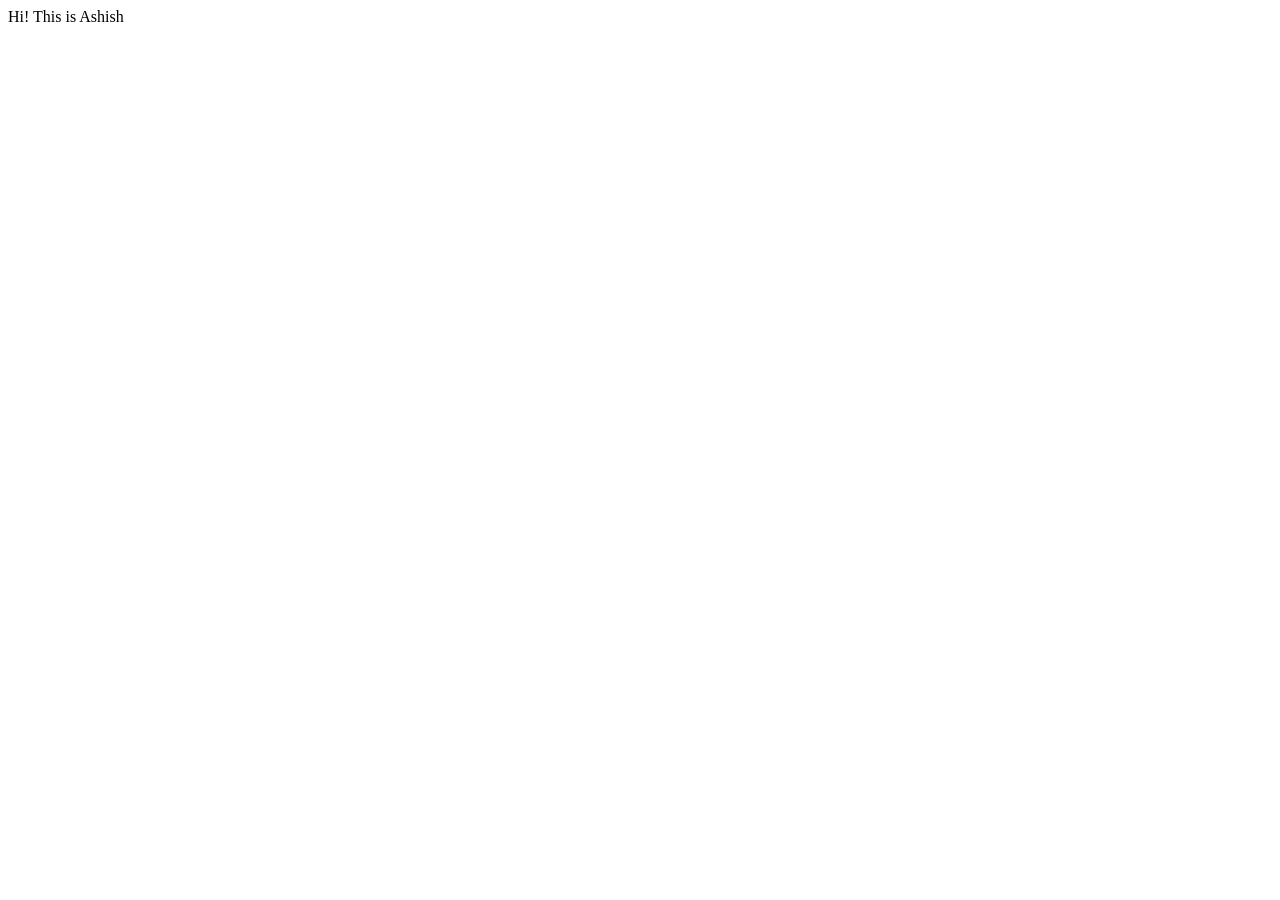
==== index.html @ 220052bf "created main page" ====
<!DOCTYPE html>
<html lang="en">
<head>
    <meta charset="UTF-8">
    <meta name="viewport" content="width=device-width, initial-scale=1.0">
    <title>Document</title>
</head>
<body>
    Hi! This is Ashish
</body>
</html>
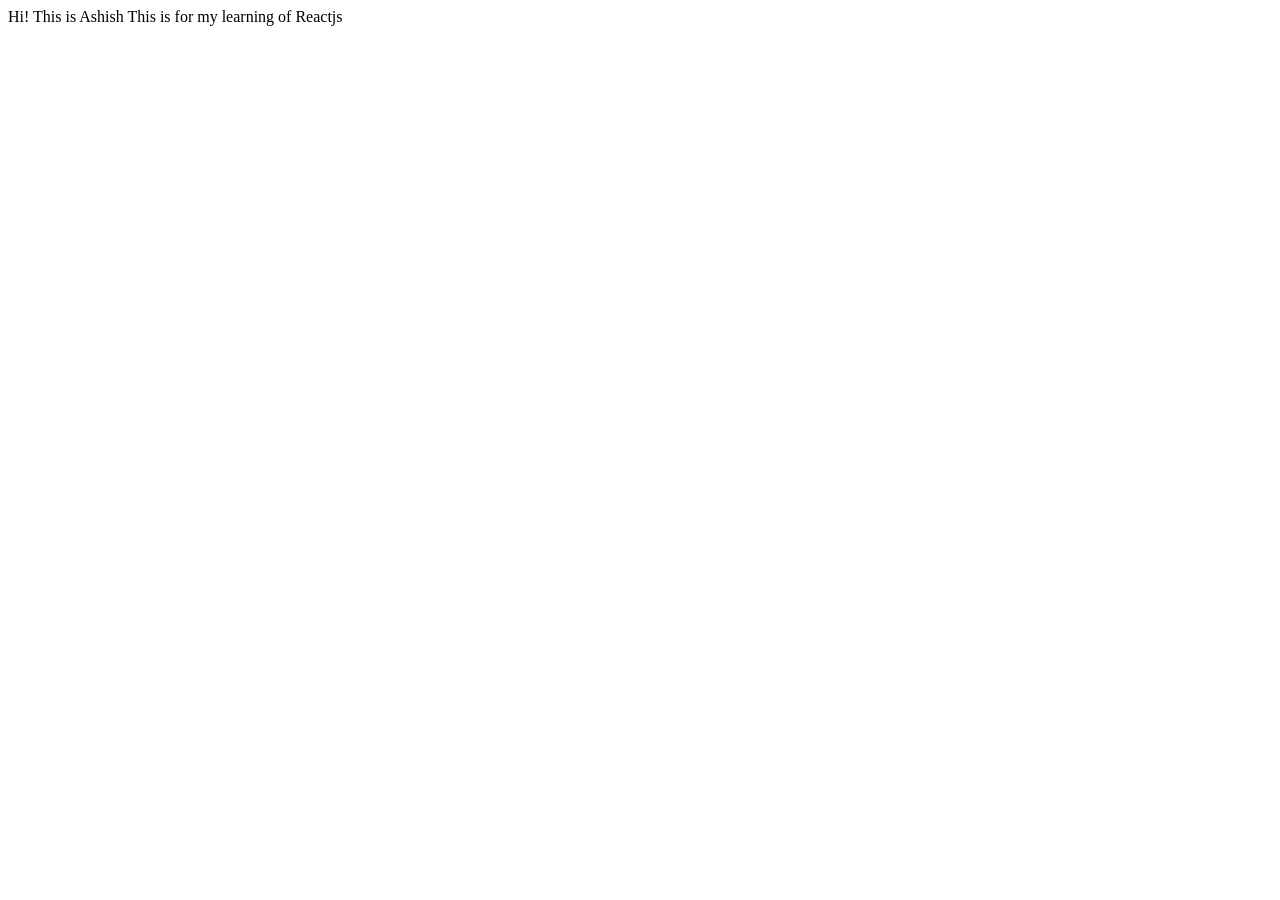
==== commit 76fb9a87: "updated basic page" ====
--- a/index.html
+++ b/index.html
@@ -7,5 +7,6 @@
 </head>
 <body>
     Hi! This is Ashish
+    This is for my learning of Reactjs
 </body>
 </html>
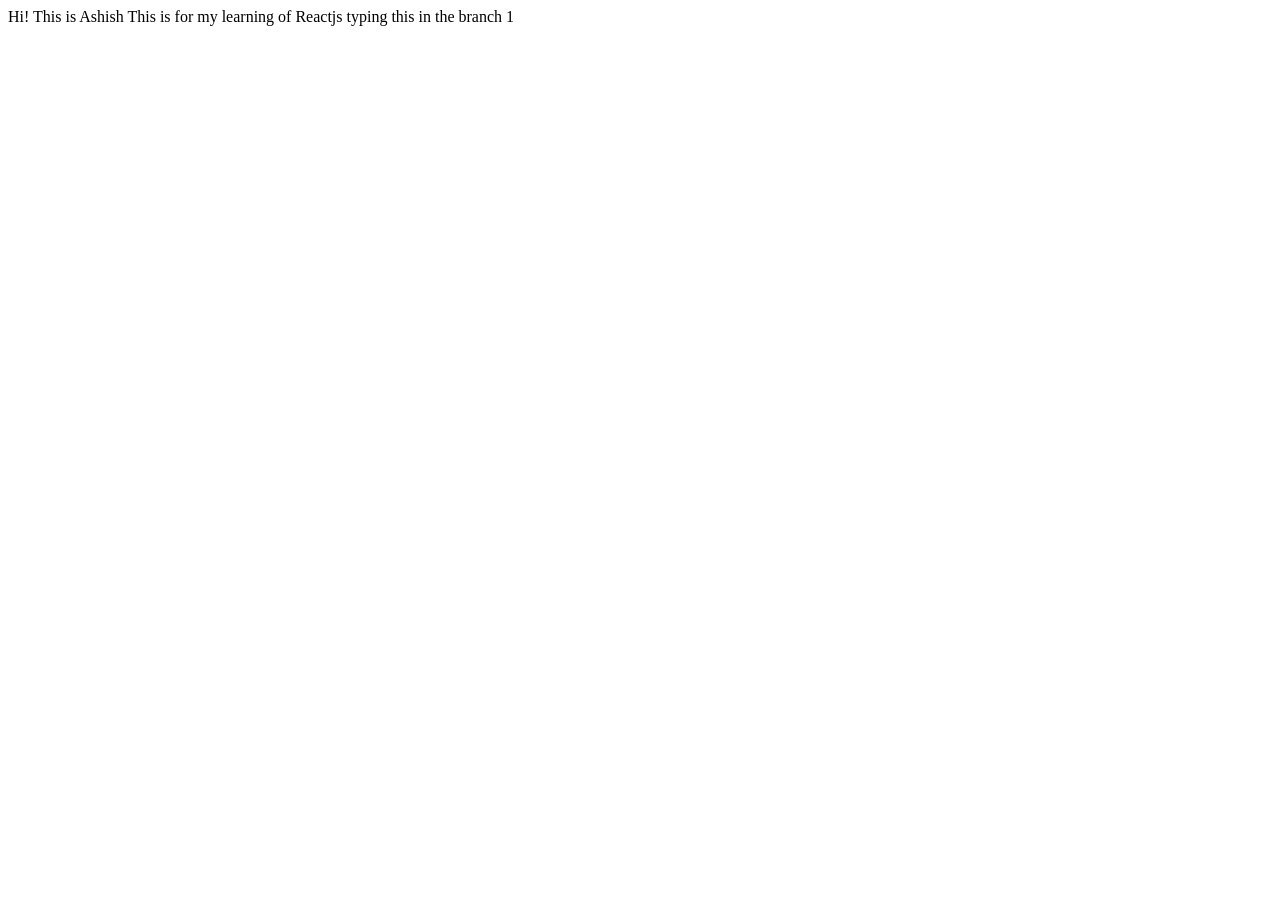
==== commit 43d925bb: "branch1 commit" ====
--- a/index.html
+++ b/index.html
@@ -8,5 +8,7 @@
 <body>
     Hi! This is Ashish
     This is for my learning of Reactjs
+
+    typing this in the branch 1
 </body>
 </html>
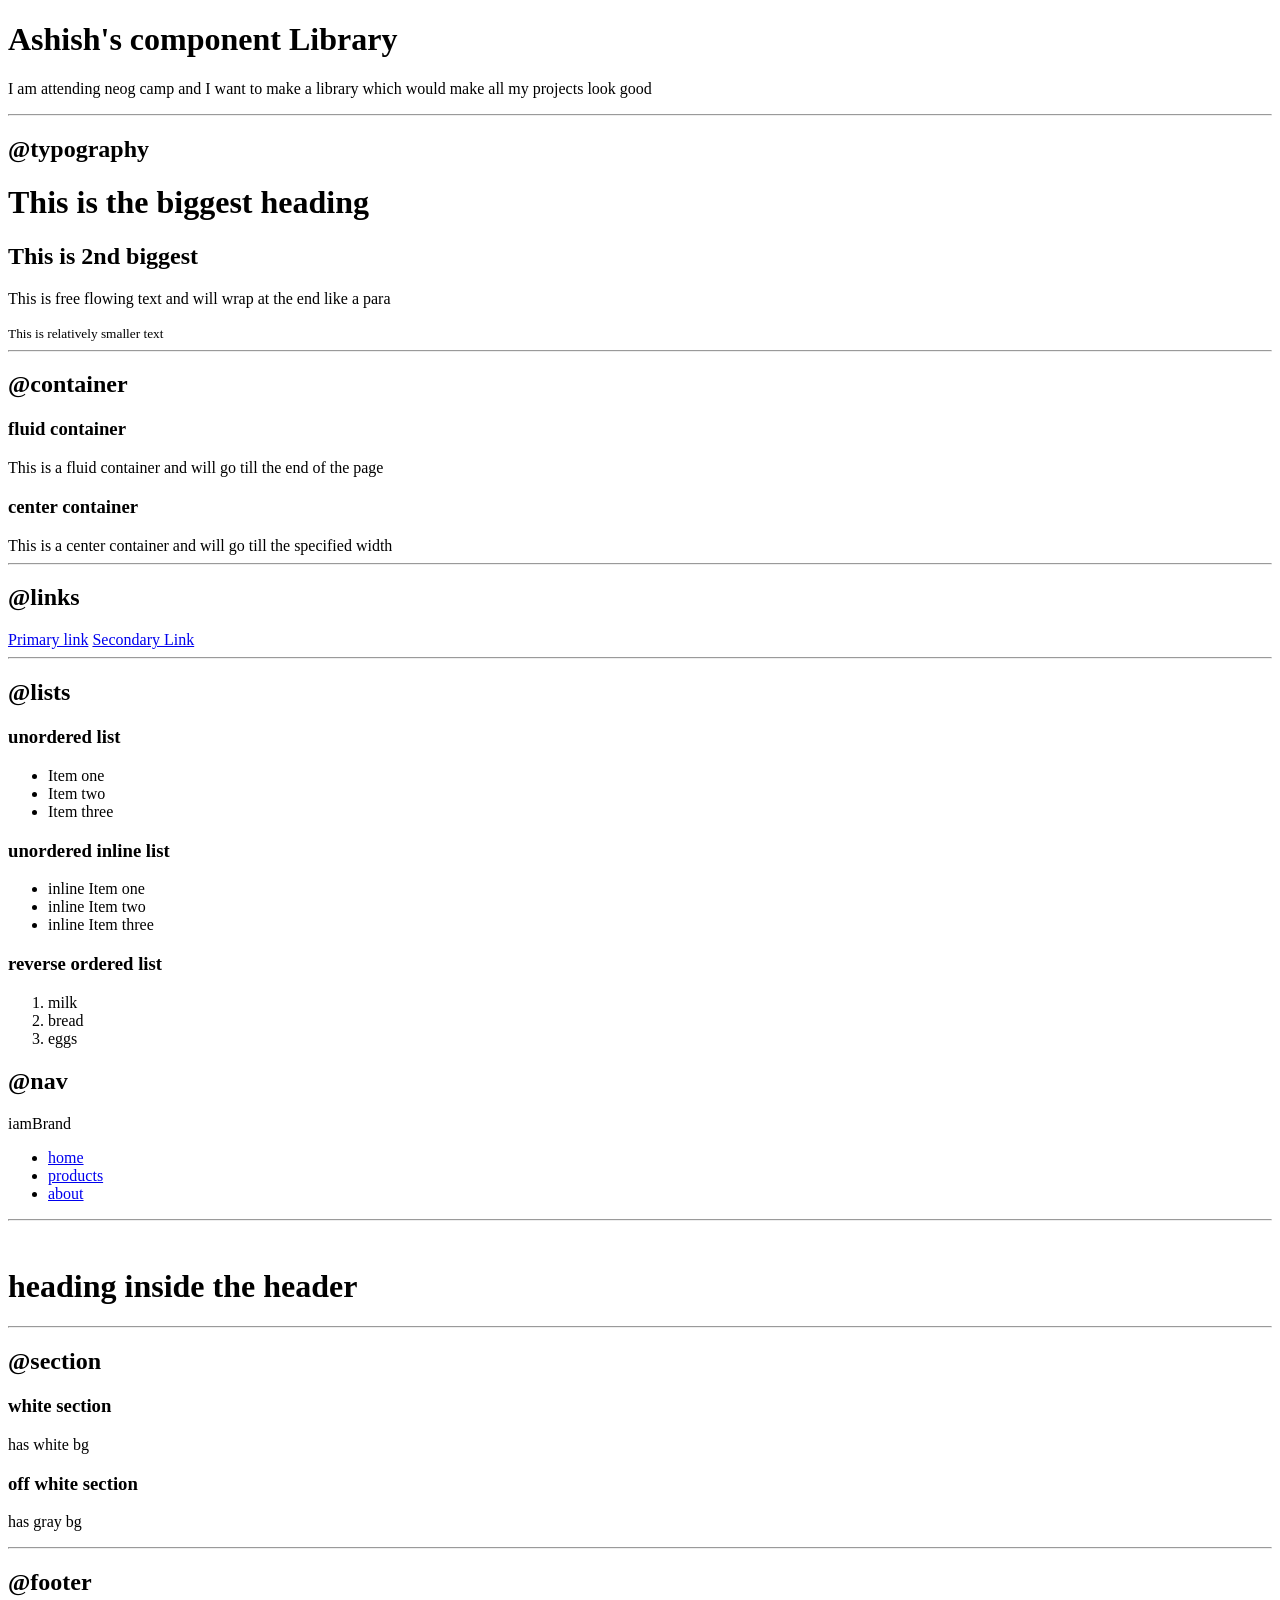
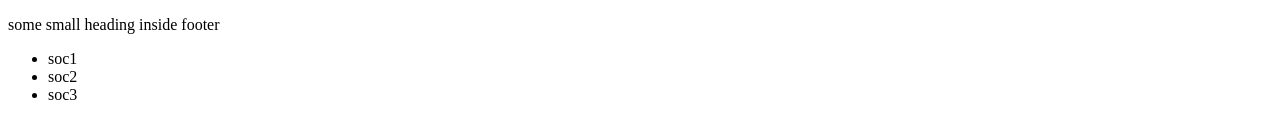
==== commit 48eb8210: "started working on component librrary" ====
--- a/index.html
+++ b/index.html
@@ -3,12 +3,114 @@
 <head>
     <meta charset="UTF-8">
     <meta name="viewport" content="width=device-width, initial-scale=1.0">
-    <title>Document</title>
+    <title>Component Library</title>
 </head>
 <body>
-    Hi! This is Ashish
-    This is for my learning of Reactjs
+    <h1>Ashish's component Library</h1>
+    <p>I am attending neog camp and I want to make a 
+    library which would make all my projects look good</p>
+    
+    <hr>
 
-    typing this in the branch 1
+    <h2>@typography</h2>
+
+    <h1>This is the biggest heading</h1>
+    <h2>This is  2nd biggest</h2>
+    <p>This is free flowing text and will wrap at the end like a para</p>
+    <small>This is relatively smaller text</small>
+
+    <hr>
+
+    <h2>@container</h2>
+
+    <h3>fluid container</h3>
+    <div>This is a fluid container and will go till the end of the page</div>
+
+    <h3>center container</h3>
+    <div>This is a center container and will go till the specified width</div>
+
+    <hr>
+
+    <h2>@links</h2>
+
+    <a href="/">Primary link</a>
+    <a href="/">Secondary Link</a>
+
+    <hr>
+
+    <h2>@lists</h2>
+
+    <h3>unordered list</h3>
+
+    <ul>
+        <li>Item one</li>
+        <li>Item two</li>
+        <li>Item three</li>
+    </ul>
+
+    <h3>unordered inline list</h3>
+
+    <ul>
+        <li>inline Item one</li>
+        <li>inline Item two</li>
+        <li>inline Item three</li>
+    </ul>
+
+    <h3>reverse ordered list</h3>
+
+    <ol>
+        <li>milk</li>
+        <li>bread</li>
+        <li>eggs</li>
+    </ol>
+
+    <h2>@nav</h2>
+
+    <nav>
+        <div>iamBrand</div>
+        <ul>
+            <li><a href="\">home</a></li>
+
+            <li><a href="\">products</a></li>
+
+            <li><a href="\">about</a></li>
+        </ul>
+    </nav>
+
+    <hr>
+
+    <header>
+        <img src="">
+        <h1>heading inside the header</h1>
+    </header>
+
+
+    <hr>
+
+    <h2>
+        @section
+    </h2>
+
+    <section>
+        <h3>white section</h3>
+        <p>has white bg</p>
+    </section>
+
+    <section>
+        <h3>off white section</h3>
+        <p>has gray bg</p>
+    </section>
+    <hr>
+
+    <h2>@footer</h2>
+    <footer>
+        <div>some small heading inside footer</div>
+
+        <ul>
+            <li>soc1</li>
+            <li>soc2</li>
+            <li>soc3</li>
+        </ul>
+    </footer>
 </body>
 </html>
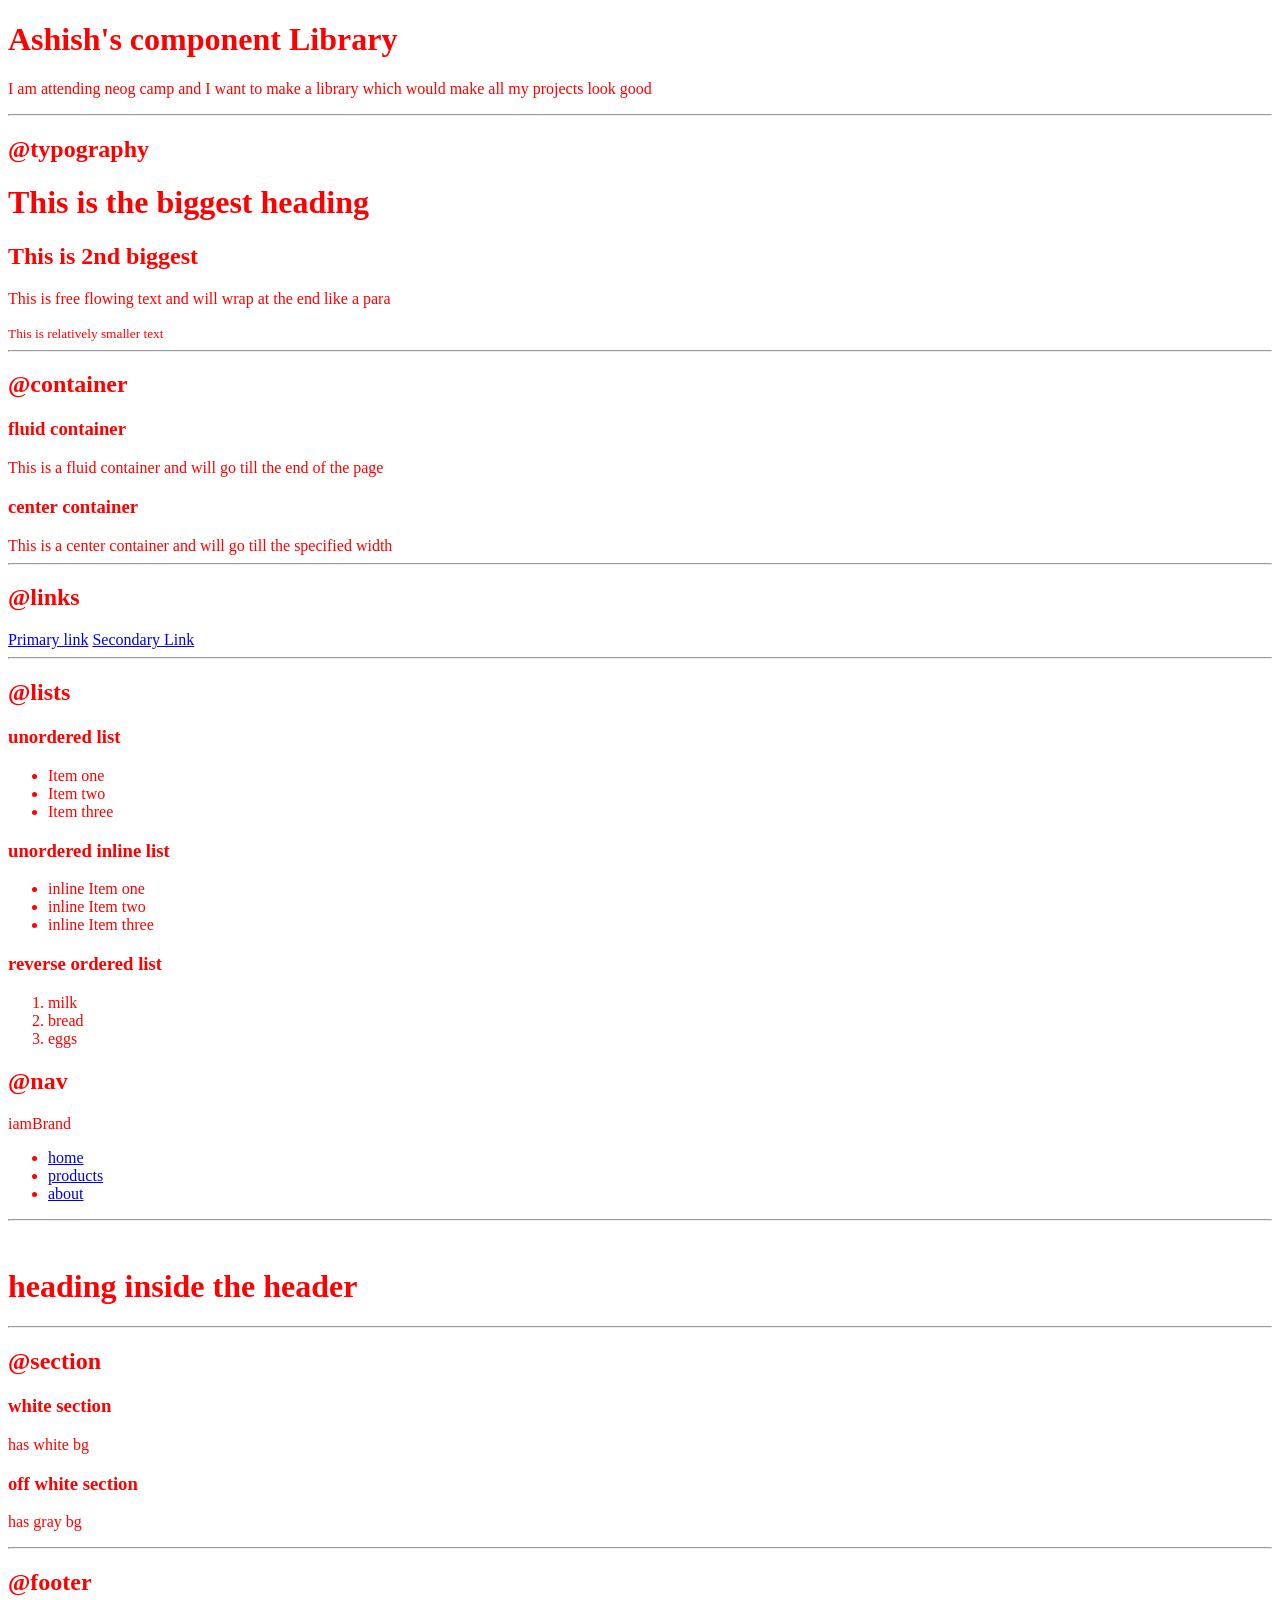
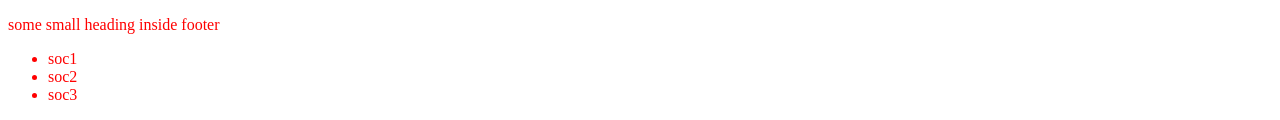
==== commit 5002ee9d: "linked external css file" ====
--- a/index.html
+++ b/index.html
@@ -4,6 +4,7 @@
     <meta charset="UTF-8">
     <meta name="viewport" content="width=device-width, initial-scale=1.0">
     <title>Component Library</title>
+    <link rel="stylesheet" href="style.css">
 </head>
 <body>
     <h1>Ashish's component Library</h1>
--- a/style.css
+++ b/style.css
@@ -0,0 +1,3 @@
+body{
+    color: red;
+}
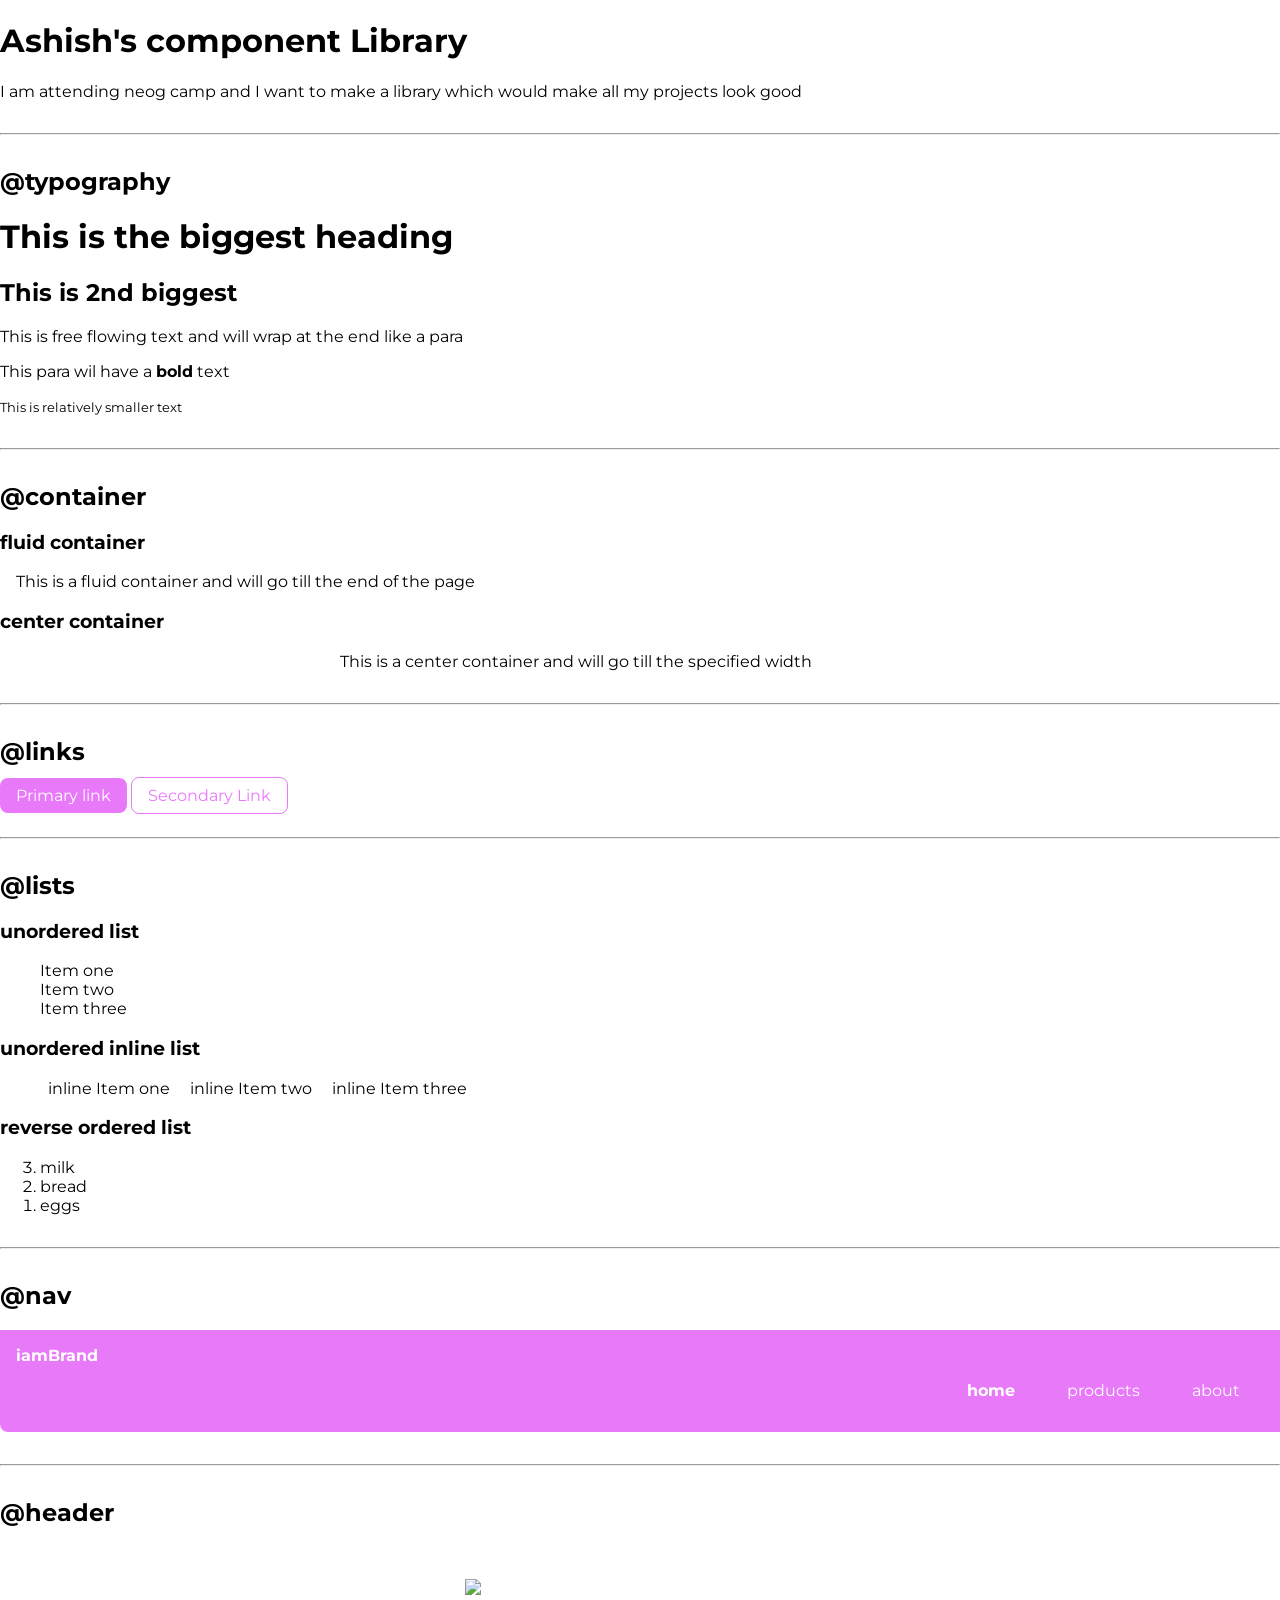
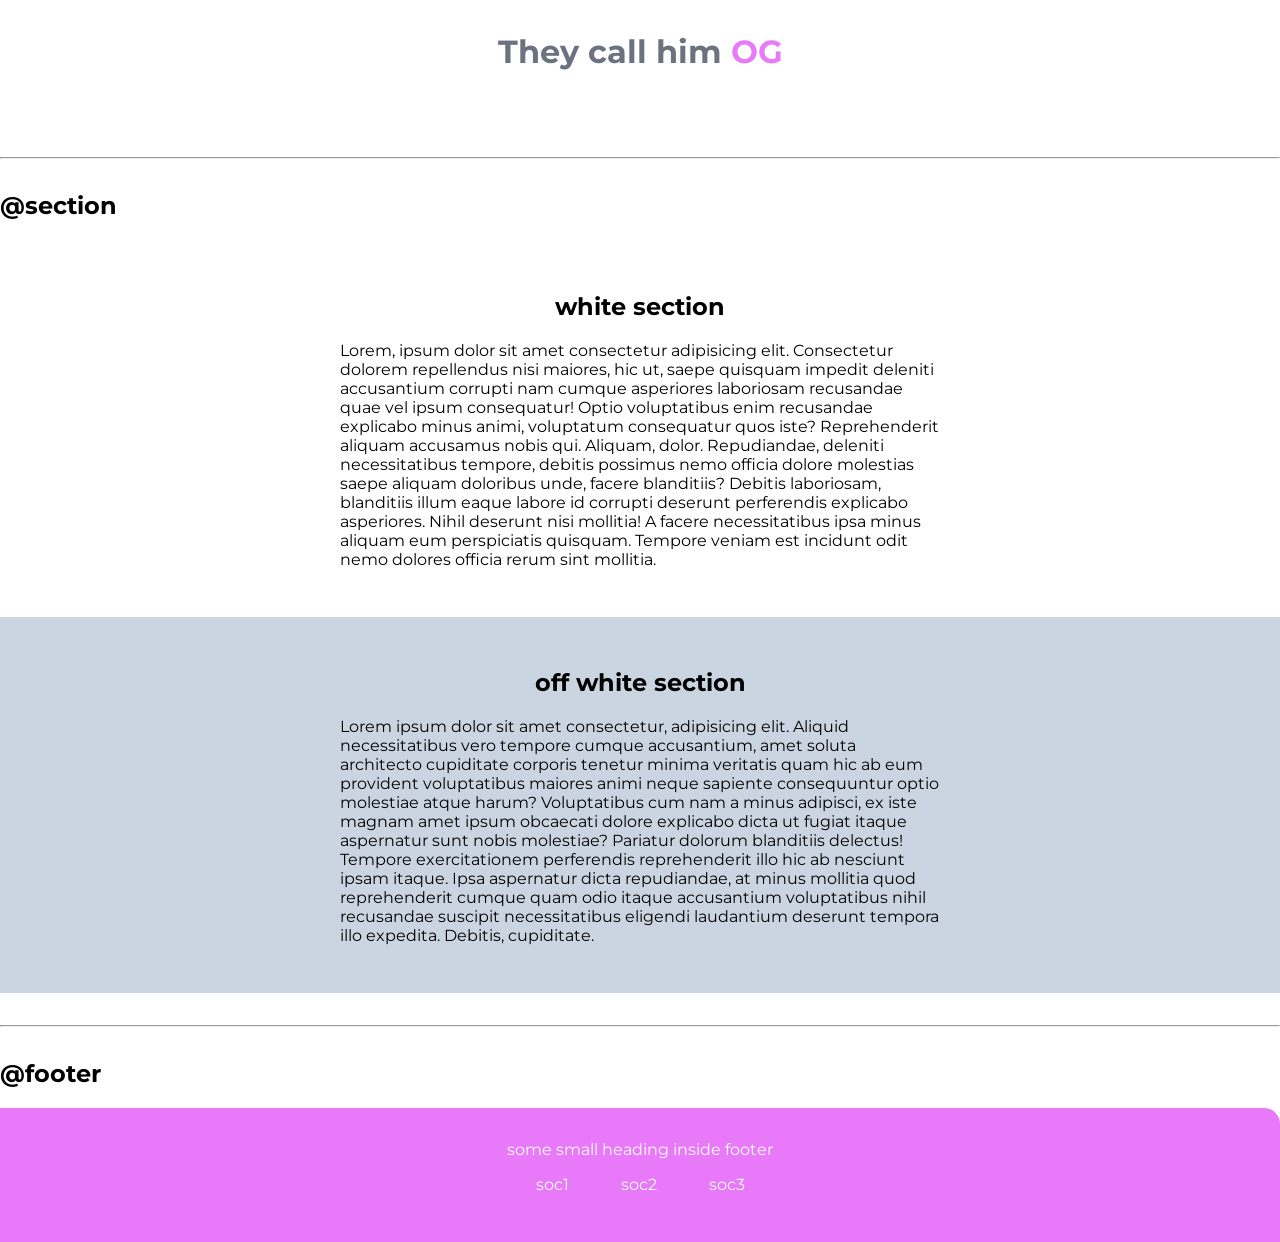
==== commit ed87fe37: "css : styled all componnets" ====
--- a/index.html
+++ b/index.html
@@ -18,6 +18,7 @@
     <h1>This is the biggest heading</h1>
     <h2>This is  2nd biggest</h2>
     <p>This is free flowing text and will wrap at the end like a para</p>
+    <p>This para wil have a <strong>bold</strong> text</p>
     <small>This is relatively smaller text</small>
 
     <hr>
@@ -25,17 +26,17 @@
     <h2>@container</h2>
 
     <h3>fluid container</h3>
-    <div>This is a fluid container and will go till the end of the page</div>
+    <div class="container">This is a fluid container and will go till the end of the page</div>
 
-    <h3>center container</h3>
-    <div>This is a center container and will go till the specified width</div>
+    <h3 >center container</h3>
+    <div class="container container-center">This is a center container and will go till the specified width</div>
 
     <hr>
 
     <h2>@links</h2>
 
-    <a href="/">Primary link</a>
-    <a href="/">Secondary Link</a>
+    <a href="/" class="link link-prim">Primary link</a>
+    <a href="/" class="link link-sec">Secondary Link</a>
 
     <hr>
 
@@ -43,7 +44,7 @@
 
     <h3>unordered list</h3>
 
-    <ul>
+    <ul class="non-bullet">
         <li>Item one</li>
         <li>Item two</li>
         <li>Item three</li>
@@ -51,38 +52,42 @@
 
     <h3>unordered inline list</h3>
 
-    <ul>
-        <li>inline Item one</li>
-        <li>inline Item two</li>
-        <li>inline Item three</li>
+    <ul class="non-bullet">
+        <li class="list-item-inline">inline Item one</li>
+        <li class="list-item-inline">inline Item two</li>
+        <li class="list-item-inline">inline Item three</li>
     </ul>
 
     <h3>reverse ordered list</h3>
 
-    <ol>
+    <ol reversed>
         <li>milk</li>
         <li>bread</li>
         <li>eggs</li>
     </ol>
 
+    <hr>
+
     <h2>@nav</h2>
 
-    <nav>
-        <div>iamBrand</div>
-        <ul>
-            <li><a href="\">home</a></li>
+    <nav class="navigation container">
+        <div class="nav-brand">iamBrand</div>
+        <ul class="non-bullet nav-pills">
+            <li class = "list-item-inline"><a class="link link-active" href="\">home</a></li>
 
-            <li><a href="\">products</a></li>
+            <li class = "list-item-inline"><a class="link" href="\">products</a></li>
 
-            <li><a href="\">about</a></li>
+            <li class = "list-item-inline"><a class="link" href="\">about</a></li>
         </ul>
     </nav>
 
     <hr>
 
-    <header>
-        <img src="">
-        <h1>heading inside the header</h1>
+    <h2>@header</h2>
+
+    <header class="hero">
+        <img class="hero-img" src="https://static.toiimg.com/thumb/msid-95974300,width-1280,resizemode-4/95974300.jpg">
+        <h1 class="hero-heading">They call him <span class="heading-inverted">OG</span></h1>
     </header>
 
 
@@ -92,25 +97,29 @@
         @section
     </h2>
 
-    <section>
-        <h3>white section</h3>
-        <p>has white bg</p>
+    <section class="section">
+        <div class="container container-center">
+            <h1>white section</h1>
+            <p>Lorem, ipsum dolor sit amet consectetur adipisicing elit. Consectetur dolorem repellendus nisi maiores, hic ut, saepe quisquam impedit deleniti accusantium corrupti nam cumque asperiores laboriosam recusandae quae vel ipsum consequatur! Optio voluptatibus enim recusandae explicabo minus animi, voluptatum consequatur quos iste? Reprehenderit aliquam accusamus nobis qui. Aliquam, dolor. Repudiandae, deleniti necessitatibus tempore, debitis possimus nemo officia dolore molestias saepe aliquam doloribus unde, facere blanditiis? Debitis laboriosam, blanditiis illum eaque labore id corrupti deserunt perferendis explicabo asperiores. Nihil deserunt nisi mollitia! A facere necessitatibus ipsa minus aliquam eum perspiciatis quisquam. Tempore veniam est incidunt odit nemo dolores officia rerum sint mollitia.</p>
+        </div>
     </section>
 
-    <section>
-        <h3>off white section</h3>
-        <p>has gray bg</p>
+    <section class="section ow">
+        <div class="container container-center">
+            <h1>off white section</h1>
+            <p>Lorem ipsum dolor sit amet consectetur, adipisicing elit. Aliquid necessitatibus vero tempore cumque accusantium, amet soluta architecto cupiditate corporis tenetur minima veritatis quam hic ab eum provident voluptatibus maiores animi neque sapiente consequuntur optio molestiae atque harum? Voluptatibus cum nam a minus adipisci, ex iste magnam amet ipsum obcaecati dolore explicabo dicta ut fugiat itaque aspernatur sunt nobis molestiae? Pariatur dolorum blanditiis delectus! Tempore exercitationem perferendis reprehenderit illo hic ab nesciunt ipsam itaque. Ipsa aspernatur dicta repudiandae, at minus mollitia quod reprehenderit cumque quam odio itaque accusantium voluptatibus nihil recusandae suscipit necessitatibus eligendi laudantium deserunt tempora illo expedita. Debitis, cupiditate.</p>
+        </div>
     </section>
     <hr>
 
     <h2>@footer</h2>
-    <footer>
-        <div>some small heading inside footer</div>
+    <footer class="footer">
+        <div class="footer-header">some small heading inside footer</div>
 
-        <ul>
-            <li>soc1</li>
-            <li>soc2</li>
-            <li>soc3</li>
+        <ul class="social-links non-bullet">
+            <li class="list-item-inline"><a class="link" href="/">soc1</a></li>
+            <li class="list-item-inline"><a class="link" href="/">soc2</a></li>
+            <li class="list-item-inline"><a class="link" href="/">soc3</a></li>
         </ul>
     </footer>
 </body>
--- a/style.css
+++ b/style.css
@@ -1,3 +1,134 @@
+@import url('https://fonts.googleapis.com/css2?family=Montserrat&display=swap');
+
+:root{
+    --primary-color : #e879f9;
+    --off-white : #cbd5e1;
+    --dark-gray  : #6b7280;
+}
 body{
-    color: red;
+    font-family: 'Montserrat', sans-serif;
+    margin: 0px;
+}
+hr{
+    margin: 2rem 0rem;
+}
+/* container */
+
+.container{
+    padding-left: 1rem;
+    padding-right: 1rem;
+}
+
+.container-center{
+    max-width: 600px;
+    margin : auto;
+}
+
+/* links */
+
+.link{
+    padding: 0.5rem 1rem;
+    text-decoration: none;
+}
+
+.link-prim{
+    background-color: var(--primary-color);
+    border-radius: 0.5rem;
+    color: white;
+}
+
+.link-sec{
+    color: var(--primary-color);
+    border : 1px solid var(--primary-color);
+    border-radius: 0.5rem;
+
+}
+
+/* have to look into bem naming convention for css */
+
+/* lists */
+.non-bullet{
+    list-style: none;
+}
+.list-item-inline{
+    display: inline;
+    padding: 0rem 0.5rem;
+}
+
+/* nav */
+.navigation{
+    background-color: var(--primary-color);
+    color: white;
+    padding: 1rem;
+    border-bottom-left-radius: 0.5rem;
+}
+
+.navigation .nav-brand{
+    font-weight: bold;
+}
+
+.navigation .link{
+    color: white;
+}
+
+.navigation .nav-pills{
+    text-align: right;
+}
+
+.navigation .link-active{
+    font-weight: bold;
+}
+
+/* header */
+
+.hero{
+    padding: 2rem;
+}
+
+.hero .hero-img{
+    max-width: 350px;
+    margin: auto;
+    display: block;
+}
+
+.hero .hero-heading{
+    text-align: center;
+    padding-top: 1rem;
+    color: var(--dark-gray);
+}
+
+.hero .hero-heading .heading-inverted{
+    color: var(--primary-color);
+}
+
+
+/* section */
+
+.section{
+    padding: 2rem;
+}
+
+.section h1{
+    text-align: center;
+}
+.ow{
+    background-color: var(--off-white);
+}
+
+/* footer */
+
+.footer{
+    background-color: var(--primary-color);
+    padding: 2rem 1rem;
+    text-align: center;
+    color: white;
+    border-top-right-radius: 1rem;
+}
+
+.footer .link{
+    color: white;
+}
+
+.footer ul{
+    padding-inline-start: 0px;
 }
